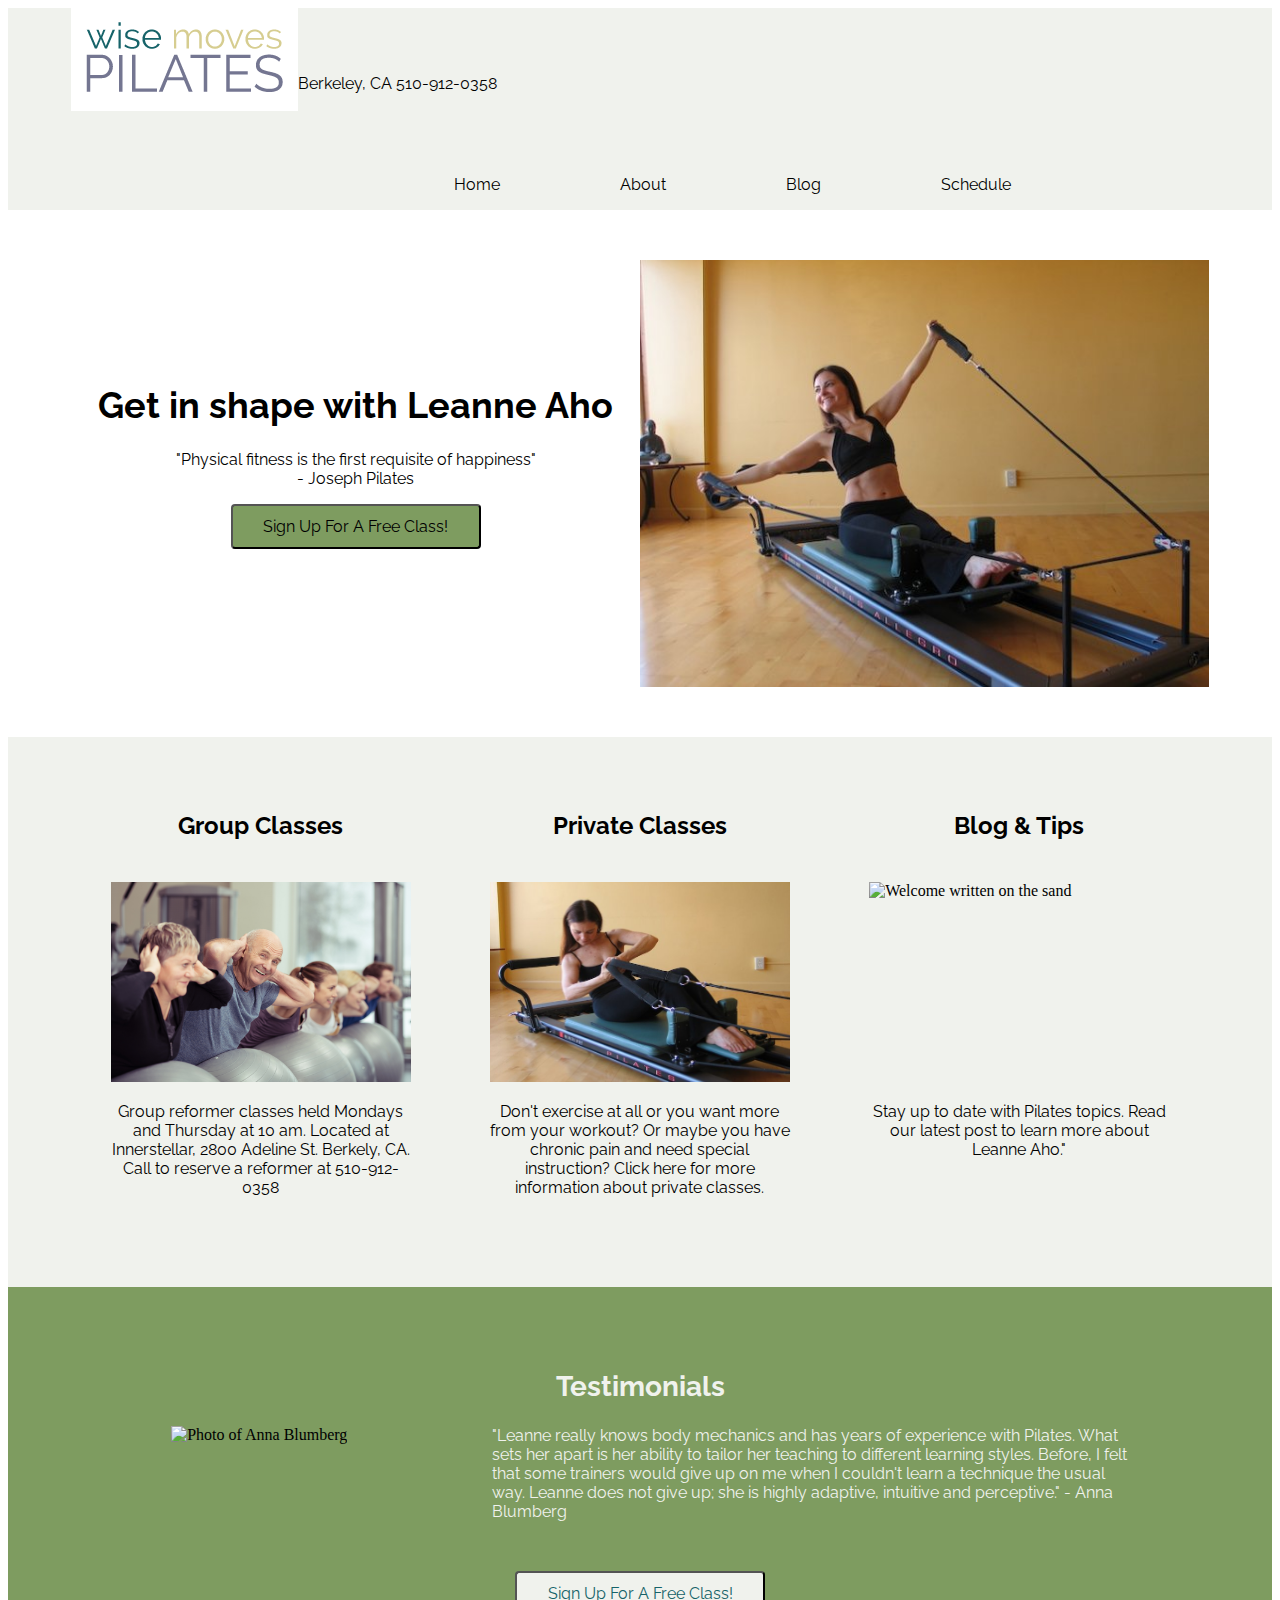
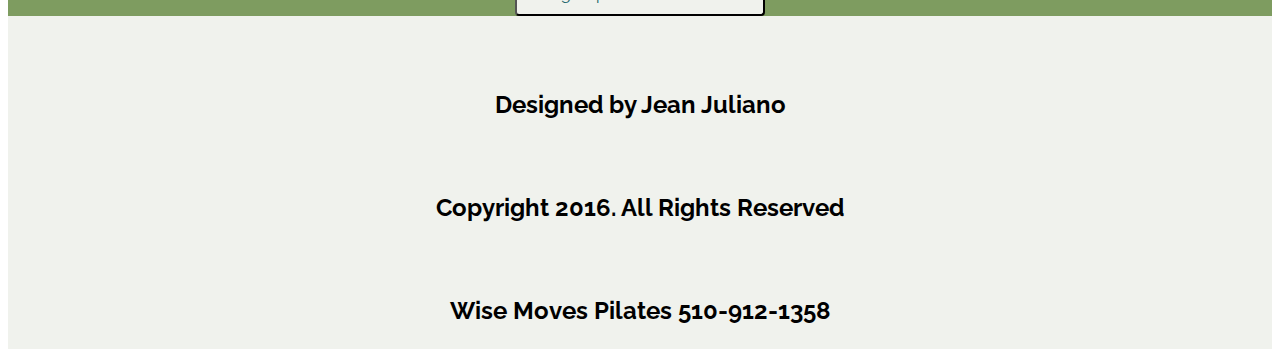
==== index.html @ b776bc92 "edited home page" ====
<!Doctype HTML>
<html lang="en">
    <head>
        <meta http-equiv="X-UA-Compatible" content="IE-Edge">
        <meta name="viewport" content="width=device-width, initial-scale=1">
        <meta charset="UTF-8">
        <title> Wise Moves - Home</title>
        <link href="https://fonts.googleapis.com/css?family=Raleway" rel="stylesheet">
        <link rel="stylesheet" type="text/css" href="css/landing.css">
        <link rel="stylesheet" type="text/css" href="css/main.css">
    </head>

    <body>
        <!----NAV---->
        <div class="container nav">
            <div class="row">
                <div class="logo">
                    <img src="images/WiseMoves_Logo1.png" alt="Logo"/>
                </div>
                <div class="number">
                    <p>Berkeley, CA 510-912-0358</p>
                </div>
                <div class="menu">
                    <ul>
                        <li>Home</li>
                        <li>About</li>
                        <li>Blog</li>
                        <li>Schedule</li>
                    </ul>
                </div>
            </div>
        </div>
        
        <!----HERO---->
        <div class="container hero">
            <div class="row">
                <div class="left">
                    <h1>Get in shape with Leanne Aho</h1>
                    <p>"Physical fitness is the first requisite of happiness" <br/> - Joseph Pilates</p>
                    <button>Sign Up For A Free Class!</button>
                </div>
                <div class="right">
                    <img src="images/open_rowing.jpg" alt="Leanne demonstrating an open row"/>
                </div>
            </div>
        </div>
        
        <!----FEATURES---->
        <div class="container features">
            <div class="row">
                <div class="feature one">
                    <h3>Group Classes</h2><br/>
                    <img src="images/elderly_group.jpg" alt="Group class photo"/>
                    <p>Group reformer classes held Mondays and Thursday at 10 am. Located at Innerstellar, 2800 Adeline St. Berkely, CA. Call to reserve a reformer at 510-912-0358</p>
                </div>
                <div class="feature two">
                    <h3>Private Classes</h2><br/>
                    <img src="images/back_rowing.jpg" alt="Leanne on the reformer machine"/>
                    <p>Don't exercise at all or you want more from your workout? Or maybe you have chronic pain and need special instruction? Click here for more information about private classes.</p>
                </div>
                <div class="feature three">
                    <h3>Blog & Tips</h2><br/>
                    <img src="images/welcome.jpg" alt="Welcome written on the sand"/>
                    <p>Stay up to date with Pilates topics. Read our latest post to learn more about Leanne Aho."</p>
                </div>
            </div>
        </div>
        
        <!---TESTIMONIALS--->
        <div class="container testimonials">
            <div class="row">
                <h2>Testimonials</h2>
                <div class="testimonial-image">
                    <img src="images/testimonial.jpg" alt="Photo of Anna Blumberg">
                </div>
                <div class="testimonial">
                    <p>"Leanne really knows body mechanics and has years of experience with Pilates. What sets her apart is her ability to tailor her teaching to different learning styles. Before, I felt that some trainers would give up on me when I couldn't learn a technique the usual way. Leanne does not give up; she is highly adaptive, intuitive and perceptive." - Anna Blumberg</p>
                </div>
            
                <button>Sign Up For A Free Class!</button>
            </div>
        </div>
        
        <!---FOOTER--->
        <div class="container footer">
            <div class="row">
                <div class="one">
                    <h3>Designed by Jean Juliano</h3>
                </div>
            
                <div class="two">
                    <h3>Copyright 2016. All Rights Reserved</h3>
                </div>
            
                <div class="three">
                    <h3>Wise Moves Pilates 510-912-1358</h3>
                </div>
            </div>
        </div>
        
    </body>
</html>
---- css/main.css ----
.container {
    width: 100%;
}

p, li {
    font-size: 16px;
    font-family: "Raleway";
}

h1, h2, h3, h4, h5, h6 {
    font-family: "Raleway";
}

button {
    display: block;
    margin: 0 auto;
    height: 45px;
    width: 250px;
    font-size: 16px;
    border-radius: 4px;
    font-family: "Raleway";
}

.row {
    width: 90%;
    overflow: hidden;
    display: block;
    margin: 0 auto;
}

.nav, .features, .footer {
    background-color: #F0F2ED;
}

.testimonials {
    background-color: #7E9C60;
}

/***NAV***/
.logo, .number, .menu {
    float: left;
}

.number {
    padding-top: 50px;}

.menu li {
    display: inline-block;
    text-align: right;
    padding-left: 116px;
    padding-top: 50px;
}

/***HERO***/
.left, .right {
    width: 50%;
    float: left;
}

.left h1, .left p {
    text-align: center;
}

.left h1{
    padding-top: 150px;
    font-size: 36px;
}

.left button {
    background-color: #7E9C60;
}

.right img{
    max-width: 100%;
    max-height: inherit;
    display: block;
    margin: 0 auto;
    padding-top: 50px;
    padding-bottom: 50px;
}


/***FEATURES***/
.feature {
    width: 33.333%;
    float: left;
    display: block;
    margin: 0 auto;
}

.one img, .two img, .three img {
    width: 300px;
    height: 200px;
    display: block;
    margin: 0 auto;
}

.one h3, .two h3, .three h3, .one p, .two p, .three p {
    text-align: center;
}

.one h3, .two h3, .three h3 {
    padding-top: 50px;
    font-size: 24px;
}

.one p, .two p, .three p {
    width: 80%;
    display: block;
    margin: 0 auto;
    padding-top: 20px;
    padding-bottom: 90px;
}


/***TESTIMONIALS***/
h2 {
    text-align: center;
    padding-top: 60px;
    color: #F0F2ED;
    font-size: 28px
}

.testimonial-image, .testimonial {
    float: left;
    display: block;
    margin: 0 auto;
}

.testimonial-image {
    width: 30%;
}

.testimonial-image img {
    width: 200px;
    padding-left: 100px;
}

.testimonial {
    width: 70%;
}

.testimonial p {
    width: 80%;
    display: block;
    margin: 0 auto;
    padding-bottom: 50px;
    color: #F0F2ED;
}

.testimonials button {
    background-color: #F0F2ED;
    color: #166369;
}


/***FOOTER***/
.first, .second, .third {
    float: left;
    width: 33.333%
}

.second p {
    text-align: center;
}

.third p {
    text-align: right;
}

.first p, .second p, .third p{
    padding-top: 20px;
    padding-bottom: 20px;
}
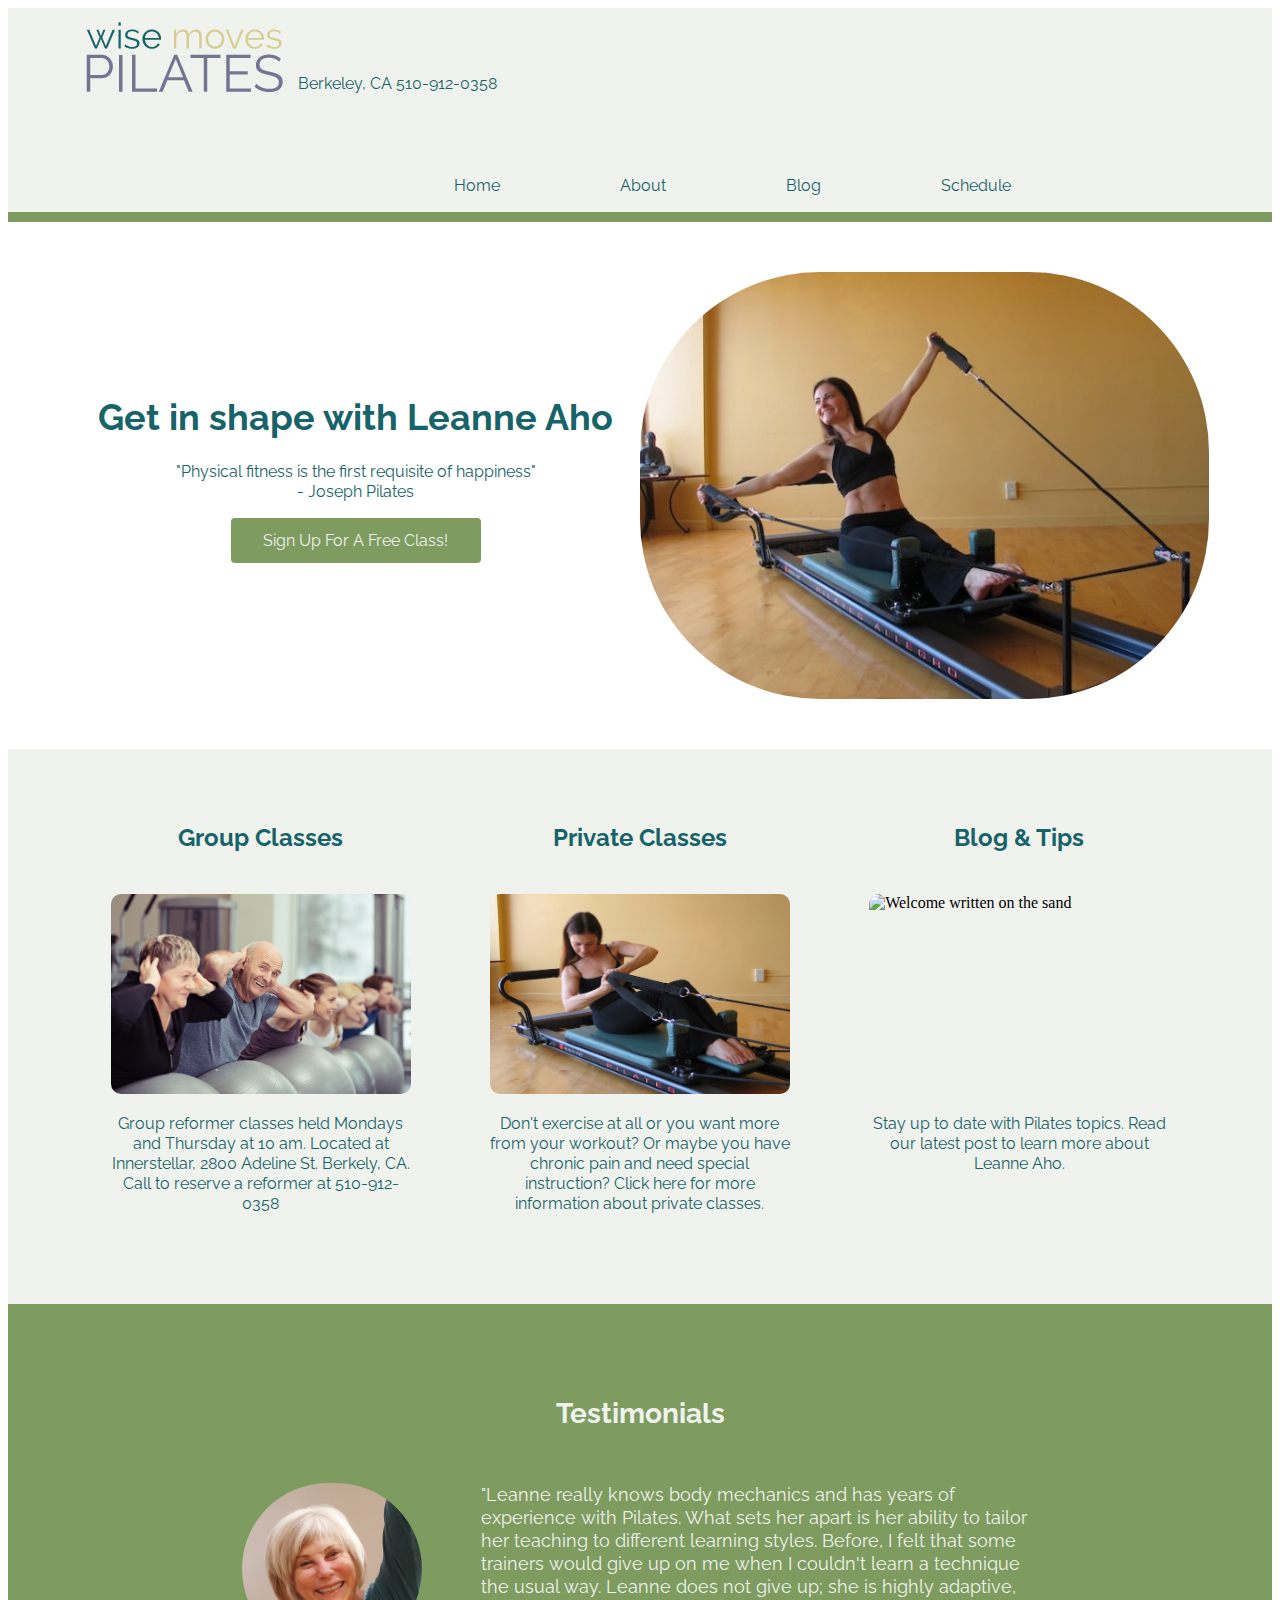
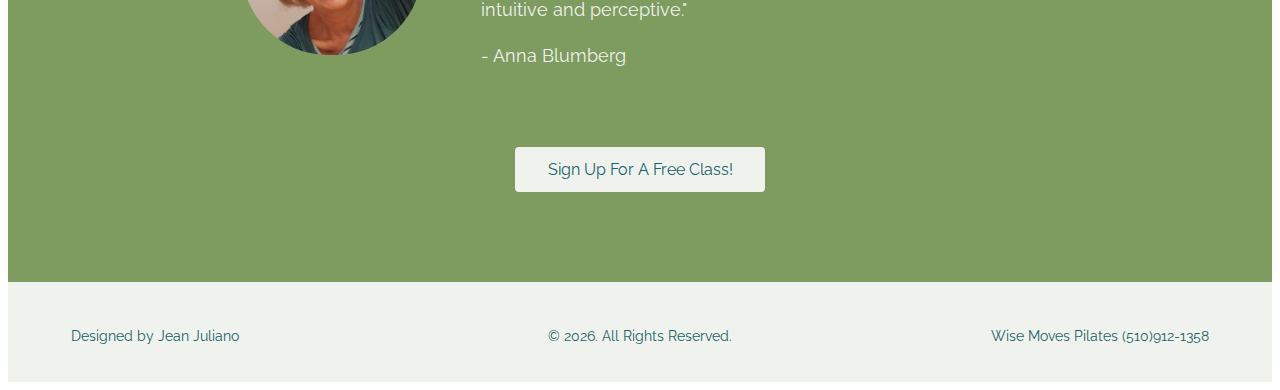
==== commit 6323de73: "about complete" ====
--- a/index.html
+++ b/index.html
@@ -15,21 +15,23 @@
         <div class="container nav">
             <div class="row">
                 <div class="logo">
-                    <img src="images/WiseMoves_Logo1.png" alt="Logo"/>
+                    <img src="images/WiseMoves_Logo2.png" alt="Logo"/>
                 </div>
                 <div class="number">
                     <p>Berkeley, CA 510-912-0358</p>
                 </div>
                 <div class="menu">
                     <ul>
-                        <li>Home</li>
-                        <li>About</li>
-                        <li>Blog</li>
-                        <li>Schedule</li>
+                        <a href="home.html"><li>Home</li></a>
+                        <a href="about.html"><li>About</li></a>
+                        <a href="blog.html"><li>Blog</li></a>
+                        <a href="schedule.html"><li>Schedule</li></a>
                     </ul>
                 </div>
             </div>
         </div>
+        
+        <div class="divider"></div>
         
         <!----HERO---->
         <div class="container hero">
@@ -49,19 +51,19 @@
         <div class="container features">
             <div class="row">
                 <div class="feature one">
-                    <h3>Group Classes</h2><br/>
+                    <h3>Group Classes</h3><br/>
                     <img src="images/elderly_group.jpg" alt="Group class photo"/>
                     <p>Group reformer classes held Mondays and Thursday at 10 am. Located at Innerstellar, 2800 Adeline St. Berkely, CA. Call to reserve a reformer at 510-912-0358</p>
                 </div>
                 <div class="feature two">
-                    <h3>Private Classes</h2><br/>
+                    <h3>Private Classes</h3><br/>
                     <img src="images/back_rowing.jpg" alt="Leanne on the reformer machine"/>
                     <p>Don't exercise at all or you want more from your workout? Or maybe you have chronic pain and need special instruction? Click here for more information about private classes.</p>
                 </div>
                 <div class="feature three">
-                    <h3>Blog & Tips</h2><br/>
+                    <h3>Blog & Tips</h3><br/>
                     <img src="images/welcome.jpg" alt="Welcome written on the sand"/>
-                    <p>Stay up to date with Pilates topics. Read our latest post to learn more about Leanne Aho."</p>
+                    <p>Stay up to date with Pilates topics. Read our latest post to learn more about Leanne Aho.</p>
                 </div>
             </div>
         </div>
@@ -71,10 +73,10 @@
             <div class="row">
                 <h2>Testimonials</h2>
                 <div class="testimonial-image">
-                    <img src="images/testimonial.jpg" alt="Photo of Anna Blumberg">
+                    <img src="images/testimonial_03.png" alt="Photo of Anna Blumberg">
                 </div>
                 <div class="testimonial">
-                    <p>"Leanne really knows body mechanics and has years of experience with Pilates. What sets her apart is her ability to tailor her teaching to different learning styles. Before, I felt that some trainers would give up on me when I couldn't learn a technique the usual way. Leanne does not give up; she is highly adaptive, intuitive and perceptive." - Anna Blumberg</p>
+                    <p>"Leanne really knows body mechanics and has years of experience with Pilates. What sets her apart is her ability to tailor her teaching to different learning styles. Before, I felt that some trainers would give up on me when I couldn't learn a technique the usual way. Leanne does not give up; she is highly adaptive, intuitive and perceptive." <br> <br>- Anna Blumberg</p>
                 </div>
             
                 <button>Sign Up For A Free Class!</button>
@@ -84,19 +86,24 @@
         <!---FOOTER--->
         <div class="container footer">
             <div class="row">
-                <div class="one">
-                    <h3>Designed by Jean Juliano</h3>
+                <div class="first">
+                    <p>Designed by Jean Juliano</p>
                 </div>
             
-                <div class="two">
-                    <h3>Copyright 2016. All Rights Reserved</h3>
+                <div class="second">
+                    <p> &copy; <script type="text/javascript">
+  document.write(new Date().getFullYear());
+</script>. All Rights Reserved. </p>
                 </div>
             
-                <div class="three">
-                    <h3>Wise Moves Pilates 510-912-1358</h3>
+                <div class="third">
+                    <p>Wise Moves Pilates (510)912-1358</p>
                 </div>
             </div>
         </div>
         
+         <!--Javascript-->
+        <script src="https://ajax.googleapis.com/ajax/libs/jquery/3.0.0/jquery.min.js"></script>
+        
     </body>
 </html>--- a/css/main.css
+++ b/css/main.css
@@ -1,14 +1,23 @@
+img {
+    border-radius: 10px;
+}
+
 .container {
     width: 100%;
+    overflow: hidden;
+    
 }
 
 p, li {
     font-size: 16px;
     font-family: "Raleway";
+    color: #166369;
+    line-height: 20px;
 }
 
 h1, h2, h3, h4, h5, h6 {
     font-family: "Raleway";
+    color: #166369;
 }
 
 button {
@@ -19,6 +28,9 @@
     font-size: 16px;
     border-radius: 4px;
     font-family: "Raleway";
+    color: #F0F2ED;
+    padding: 0;
+    border: none;
 }
 
 .row {
@@ -75,8 +87,9 @@
     max-height: inherit;
     display: block;
     margin: 0 auto;
-    padding-top: 50px;
-    padding-bottom: 50px;
+    margin-top: 50px;
+    margin-bottom: 50px;
+    border-radius: 180px;
 }
 
 
@@ -114,11 +127,12 @@
 
 
 /***TESTIMONIALS***/
-h2 {
-    text-align: center;
-    padding-top: 60px;
-    color: #F0F2ED;
-    font-size: 28px
+.testimonials h2 {
+    text-align: center;
+    padding-top: 70px;
+    padding-bottom: 30px;
+    color: #F0F2ED;
+    font-size: 28px;
 }
 
 .testimonial-image, .testimonial {
@@ -132,32 +146,45 @@
 }
 
 .testimonial-image img {
-    width: 200px;
-    padding-left: 100px;
+    width: 180px;
+    margin-left: 50%;
+    border-radius: 180px;
 }
 
 .testimonial {
-    width: 70%;
+    width: 60%;
 }
 
 .testimonial p {
     width: 80%;
     display: block;
     margin: 0 auto;
-    padding-bottom: 50px;
-    color: #F0F2ED;
+    padding-bottom: 80px;
+    color: #F0F2ED;
+    font-size: 18px;
+    line-height: 23px
+    
 }
 
 .testimonials button {
     background-color: #F0F2ED;
     color: #166369;
+    margin-bottom: 90px;
+    margin-top: 70px;
 }
 
 
 /***FOOTER***/
+.footer {
+    height: 100px;
+}
 .first, .second, .third {
     float: left;
     width: 33.333%
+}
+
+.footer p {
+    font-size: 14px;
 }
 
 .second p {
@@ -169,7 +196,90 @@
 }
 
 .first p, .second p, .third p{
-    padding-top: 20px;
+    padding-top: 30px;
     padding-bottom: 20px;
 }
 
+/***ABOUT***/
+.divider {
+    background-color: #7E9C60;
+    height: 10px;
+}
+
+.about-hero {
+    background-image: url("../images/looking_up.png"); 
+    background-size: cover;
+    height: auto;
+    overflow: auto;
+}
+
+.about-hero img{
+    border-radius: 0;
+    width: 150%;
+}
+
+.social-links a {
+    font-size: 48px;
+    color: #F0F2ED;
+}
+
+.social-links li {
+    display: inline-block;
+    margin-right: 15px;
+}
+
+.social-links {
+    margin-left: 60px;
+    line-height: 0px;
+}
+
+.about-hero p, .about-hero h1 {
+    text-align: left;
+    color: #F0F2ED;
+    margin-left: 100px;
+}
+
+.about-hero h1 {
+    padding-top: 80px;
+    font-size: 58px;
+    line-height: 0px;
+}
+
+.about-hero p {
+    font-size: 28px;
+    line-height: 32px;
+}
+
+.about-hero left, .about-hero right {
+    float: left;
+    display: block;
+    margin: 0 auto;
+}
+
+.about-hero left {
+    width: 70%;
+}
+
+.about-hero right {
+    width: 30%;
+}
+
+.about .row {
+    width: 80%;
+}
+
+.about img {
+    display: block;
+    margin: 0 auto;
+}
+
+.about p {
+    line-height: 28px;
+    font-size: 18px;
+    margin-bottom: 80px;
+}
+
+.about h2 {
+    margin-top: 60px;
+    font-size: 28px;
+}
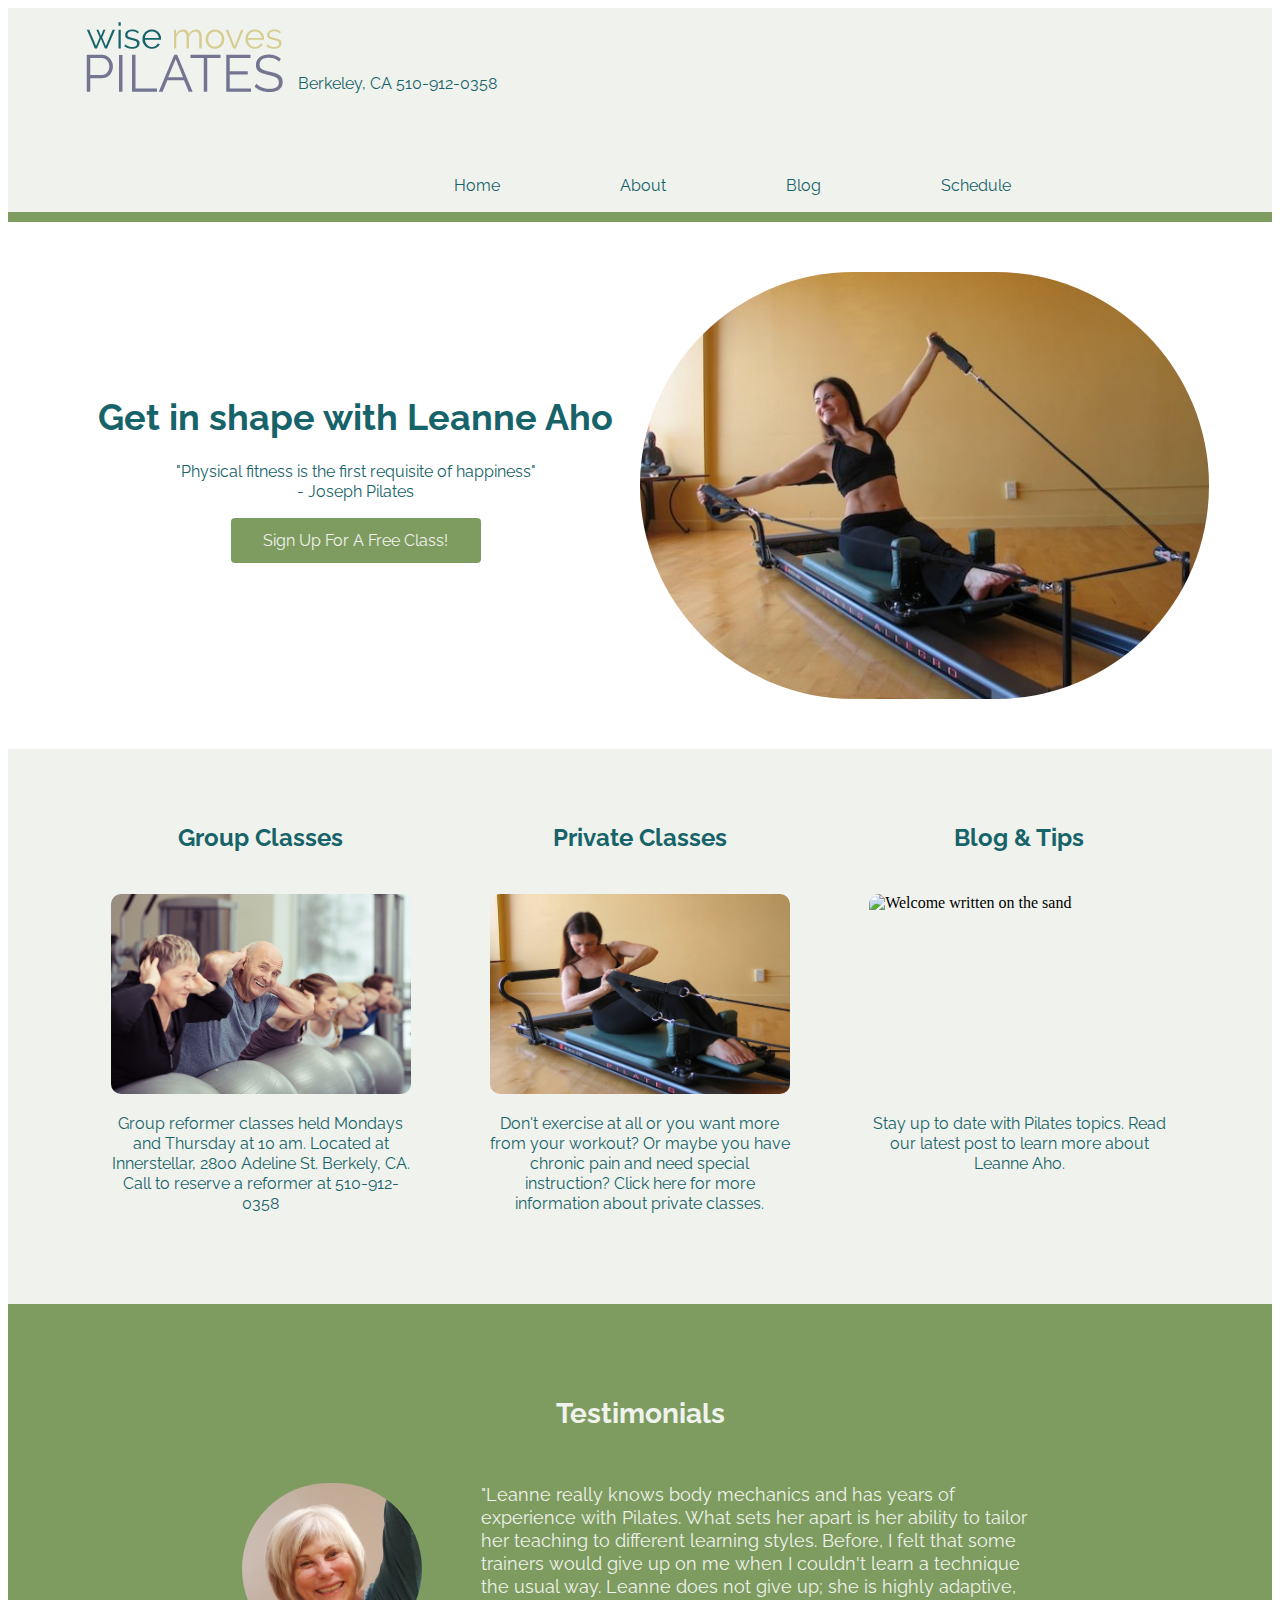
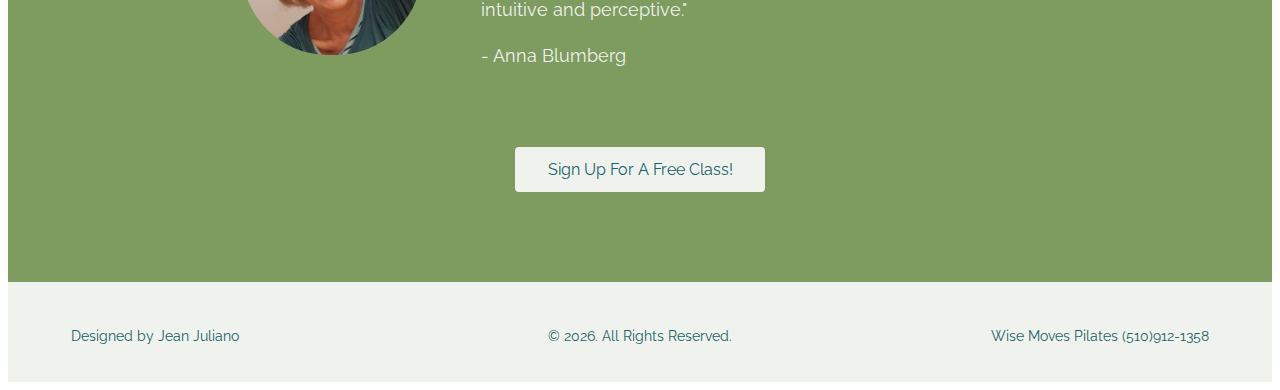
==== commit e19f58e3: "schedule complete" ====
--- a/index.html
+++ b/index.html
@@ -8,6 +8,7 @@
         <link href="https://fonts.googleapis.com/css?family=Raleway" rel="stylesheet">
         <link rel="stylesheet" type="text/css" href="css/landing.css">
         <link rel="stylesheet" type="text/css" href="css/main.css">
+        <script src="https://use.fontawesome.com/5d4afe597c.js"></script>
     </head>
 
     <body>
@@ -22,7 +23,7 @@
                 </div>
                 <div class="menu">
                     <ul>
-                        <a href="home.html"><li>Home</li></a>
+                        <a href="index.html"><li>Home</li></a>
                         <a href="about.html"><li>About</li></a>
                         <a href="blog.html"><li>Blog</li></a>
                         <a href="schedule.html"><li>Schedule</li></a>
--- a/css/main.css
+++ b/css/main.css
@@ -4,8 +4,7 @@
 
 .container {
     width: 100%;
-    overflow: hidden;
-    
+    overflow: auto;
 }
 
 p, li {
@@ -40,8 +39,12 @@
     margin: 0 auto;
 }
 
-.nav, .features, .footer {
+.nav, .features, .footer, .refund{
     background-color: #F0F2ED;
+}
+
+.blogs, .abouts {
+    background-color: white;
 }
 
 .testimonials {
@@ -89,7 +92,7 @@
     margin: 0 auto;
     margin-top: 50px;
     margin-bottom: 50px;
-    border-radius: 180px;
+    border-radius: 300px;
 }
 
 
@@ -250,18 +253,12 @@
     line-height: 32px;
 }
 
-.about-hero left, .about-hero right {
-    float: left;
-    display: block;
-    margin: 0 auto;
-}
-
-.about-hero left {
-    width: 70%;
-}
-
-.about-hero right {
-    width: 30%;
+.about-hero .left {
+    width: 60%;
+}
+
+.about-hero .right {
+    width: 40%;
 }
 
 .about .row {
@@ -283,3 +280,121 @@
     margin-top: 60px;
     font-size: 28px;
 }
+
+/**BLOG**/
+
+.first-row, .second-row {
+    float: left;
+}
+
+.first-row {
+    width: 40%;
+    background-color: #F0F2ED;
+    background-size: cover;
+}
+
+.blog-archives {
+    height: 100px;
+}
+
+.blog-archives h2, .wise-moves h3 {
+    margin-left: 15%;
+    padding-top: 15%;
+}
+
+.blog-archives h2 {
+    font-size: 28px;
+}
+
+.blog-posts h2 {
+    font-size: 36px;
+    padding-top: 50px;
+}
+
+.wise-moves h3 {
+    color: #F0F2ED;
+}
+
+.wise-moves {
+    background-color: #7E9C60;
+    height: 200px;
+}
+
+
+.second-row {
+    background-color: white;
+    width: 60%;
+}
+
+.second-row img {
+    width: 100%;
+}
+
+/***NAV & FOOTER CHANGES**/
+.blog-posts {
+    width: 80%;
+    display: block;
+    margin: 0 auto;
+}
+
+.about-footer, .blog-footer, .schedules {
+    background-color: #7E9C60;
+}
+
+.about-footer p, .blog-footer p, .schedules p {
+    color: #F0F2ED;
+}
+
+/**SCHEDULE**/
+.schedule-social-links a {
+    font-size: 48px;
+    color: #7E9C60;
+}
+
+.schedule-social-links li {
+    display: inline-block;
+    margin-right: 15px;
+}
+
+.schedule-social-links {
+    text-align: center;
+    margin-bottom: 80px;
+}
+
+.refund h2, .refund p {
+    text-align: center;
+}
+
+.refund h2 {
+    margin-top: 80px;
+}
+
+.private img {
+    width: 70%;
+    margin-top: 70px;
+    margin-bottom: 80px;
+    margin-left: 25%;
+}
+
+.private h2 {
+    margin-top: 80px;
+}
+
+.class h2 {
+    text-align: center;
+}
+
+.class img {
+    padding-bottom: 30px;
+}
+
+.class h2:first-child {
+    margin-top: 50px;
+}
+
+h5 {
+    text-align: center;
+    margin-top: 50px;
+    padding-bottom: 50px;
+}
+    
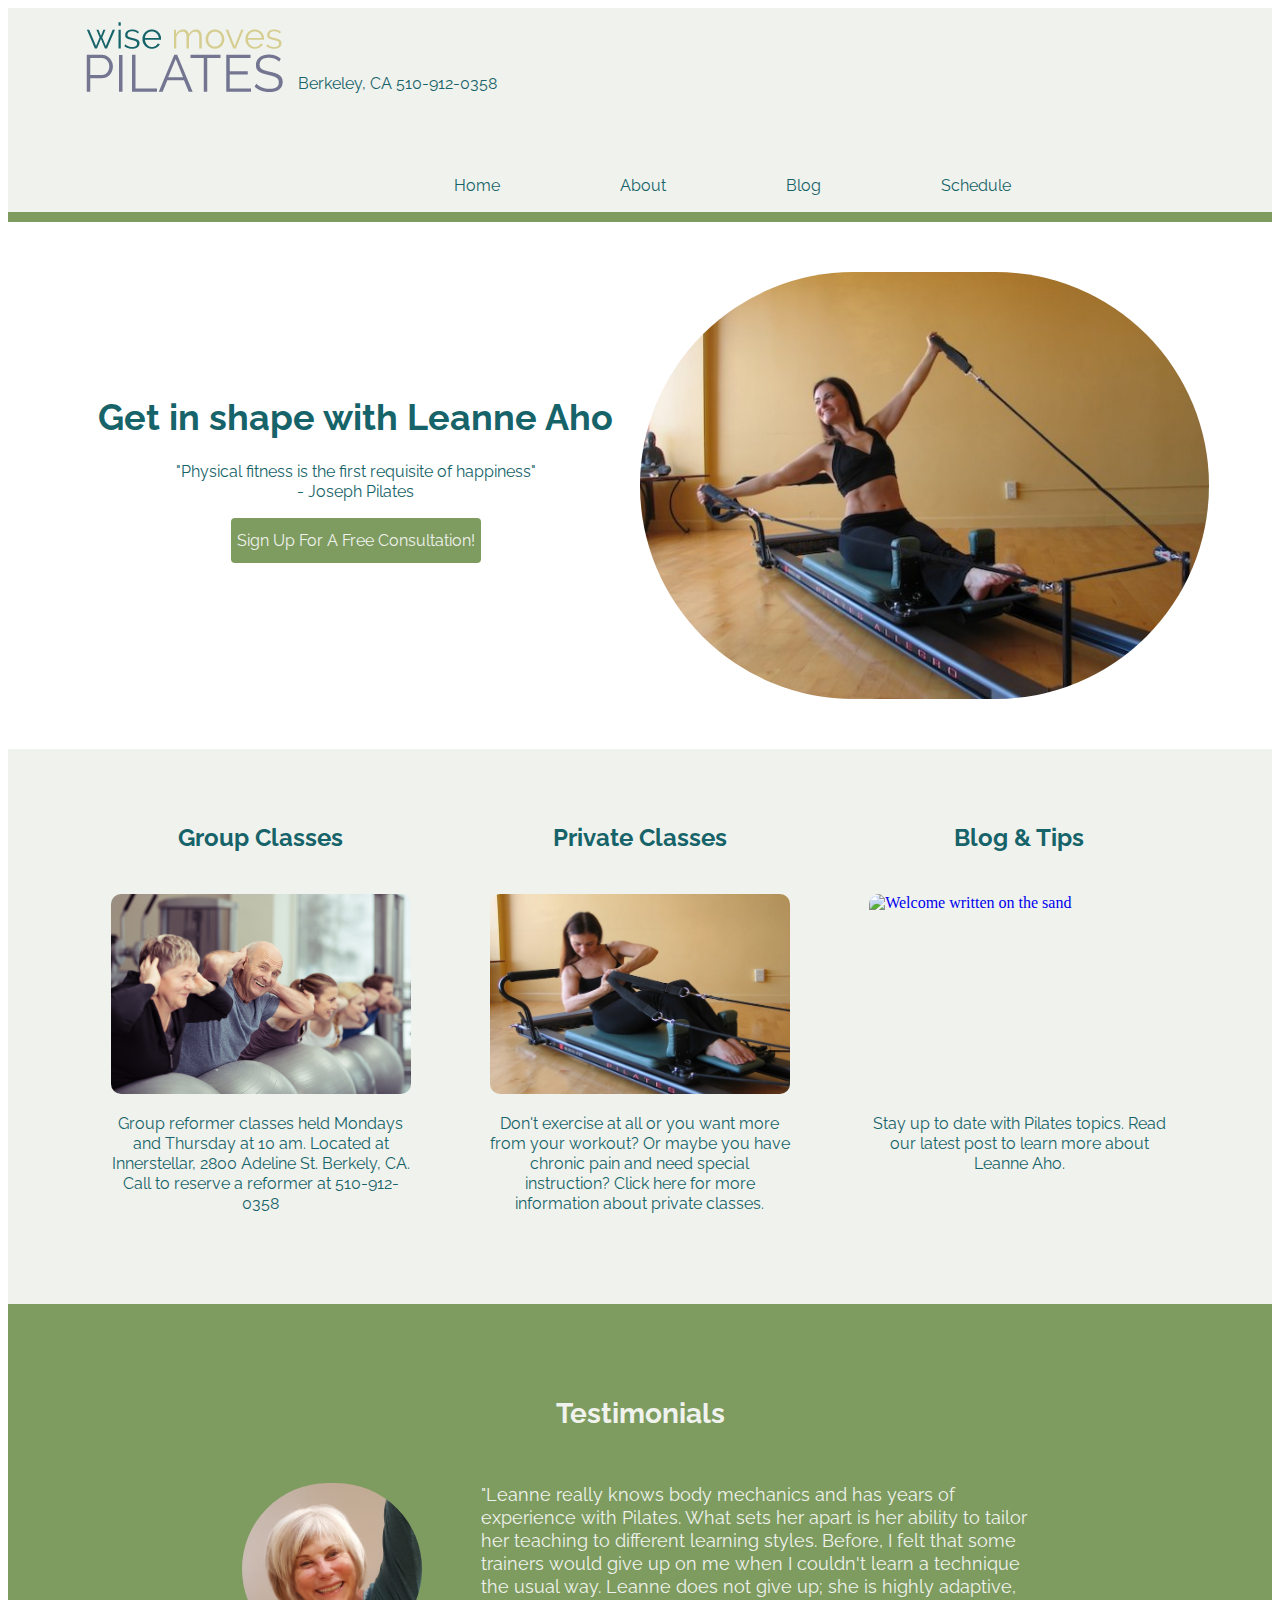
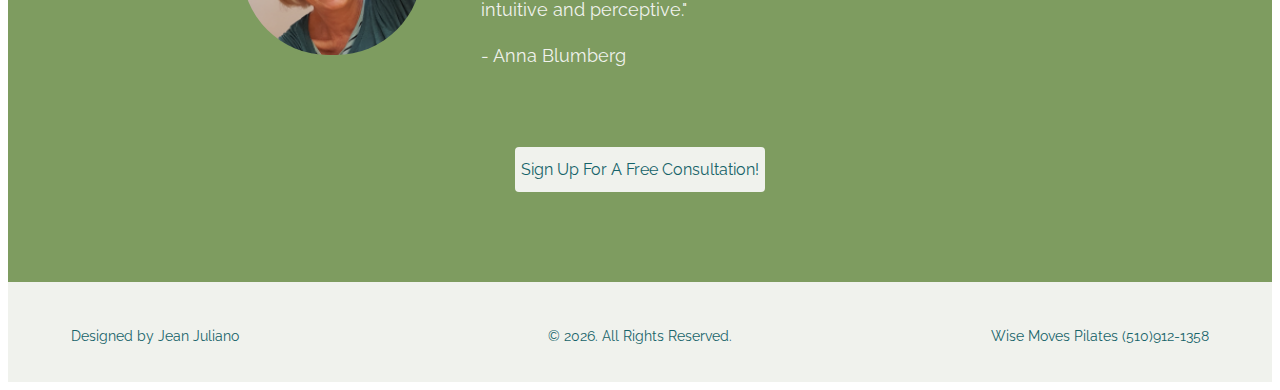
==== commit c01f498e: "consultation edit" ====
--- a/index.html
+++ b/index.html
@@ -40,7 +40,7 @@
                 <div class="left">
                     <h1>Get in shape with Leanne Aho</h1>
                     <p>"Physical fitness is the first requisite of happiness" <br/> - Joseph Pilates</p>
-                    <button>Sign Up For A Free Class!</button>
+                    <button>Sign Up For A Free Consultation!</button>
                 </div>
                 <div class="right">
                     <img src="images/open_rowing.jpg" alt="Leanne demonstrating an open row"/>
@@ -51,21 +51,21 @@
         <!----FEATURES---->
         <div class="container features">
             <div class="row">
-                <div class="feature one">
+                <a href="schedule.html"><div class="feature one">
                     <h3>Group Classes</h3><br/>
                     <img src="images/elderly_group.jpg" alt="Group class photo"/>
                     <p>Group reformer classes held Mondays and Thursday at 10 am. Located at Innerstellar, 2800 Adeline St. Berkely, CA. Call to reserve a reformer at 510-912-0358</p>
-                </div>
-                <div class="feature two">
+                    </div></a>
+                <a href="schedule.html"><div class="feature two">
                     <h3>Private Classes</h3><br/>
                     <img src="images/back_rowing.jpg" alt="Leanne on the reformer machine"/>
                     <p>Don't exercise at all or you want more from your workout? Or maybe you have chronic pain and need special instruction? Click here for more information about private classes.</p>
-                </div>
-                <div class="feature three">
+                    </div></a>
+                <a href="blog.html"><div class="feature three">
                     <h3>Blog & Tips</h3><br/>
                     <img src="images/welcome.jpg" alt="Welcome written on the sand"/>
                     <p>Stay up to date with Pilates topics. Read our latest post to learn more about Leanne Aho.</p>
-                </div>
+                    </div></a>
             </div>
         </div>
         
@@ -80,7 +80,7 @@
                     <p>"Leanne really knows body mechanics and has years of experience with Pilates. What sets her apart is her ability to tailor her teaching to different learning styles. Before, I felt that some trainers would give up on me when I couldn't learn a technique the usual way. Leanne does not give up; she is highly adaptive, intuitive and perceptive." <br> <br>- Anna Blumberg</p>
                 </div>
             
-                <button>Sign Up For A Free Class!</button>
+                <button>Sign Up For A Free Consultation!</button>
             </div>
         </div>
         
--- a/css/main.css
+++ b/css/main.css
@@ -346,6 +346,11 @@
 }
 
 /**SCHEDULE**/
+.disclaimer{
+    width: 100%;
+    height: 250px;
+}
+    
 .schedule-social-links a {
     font-size: 48px;
     color: #7E9C60;
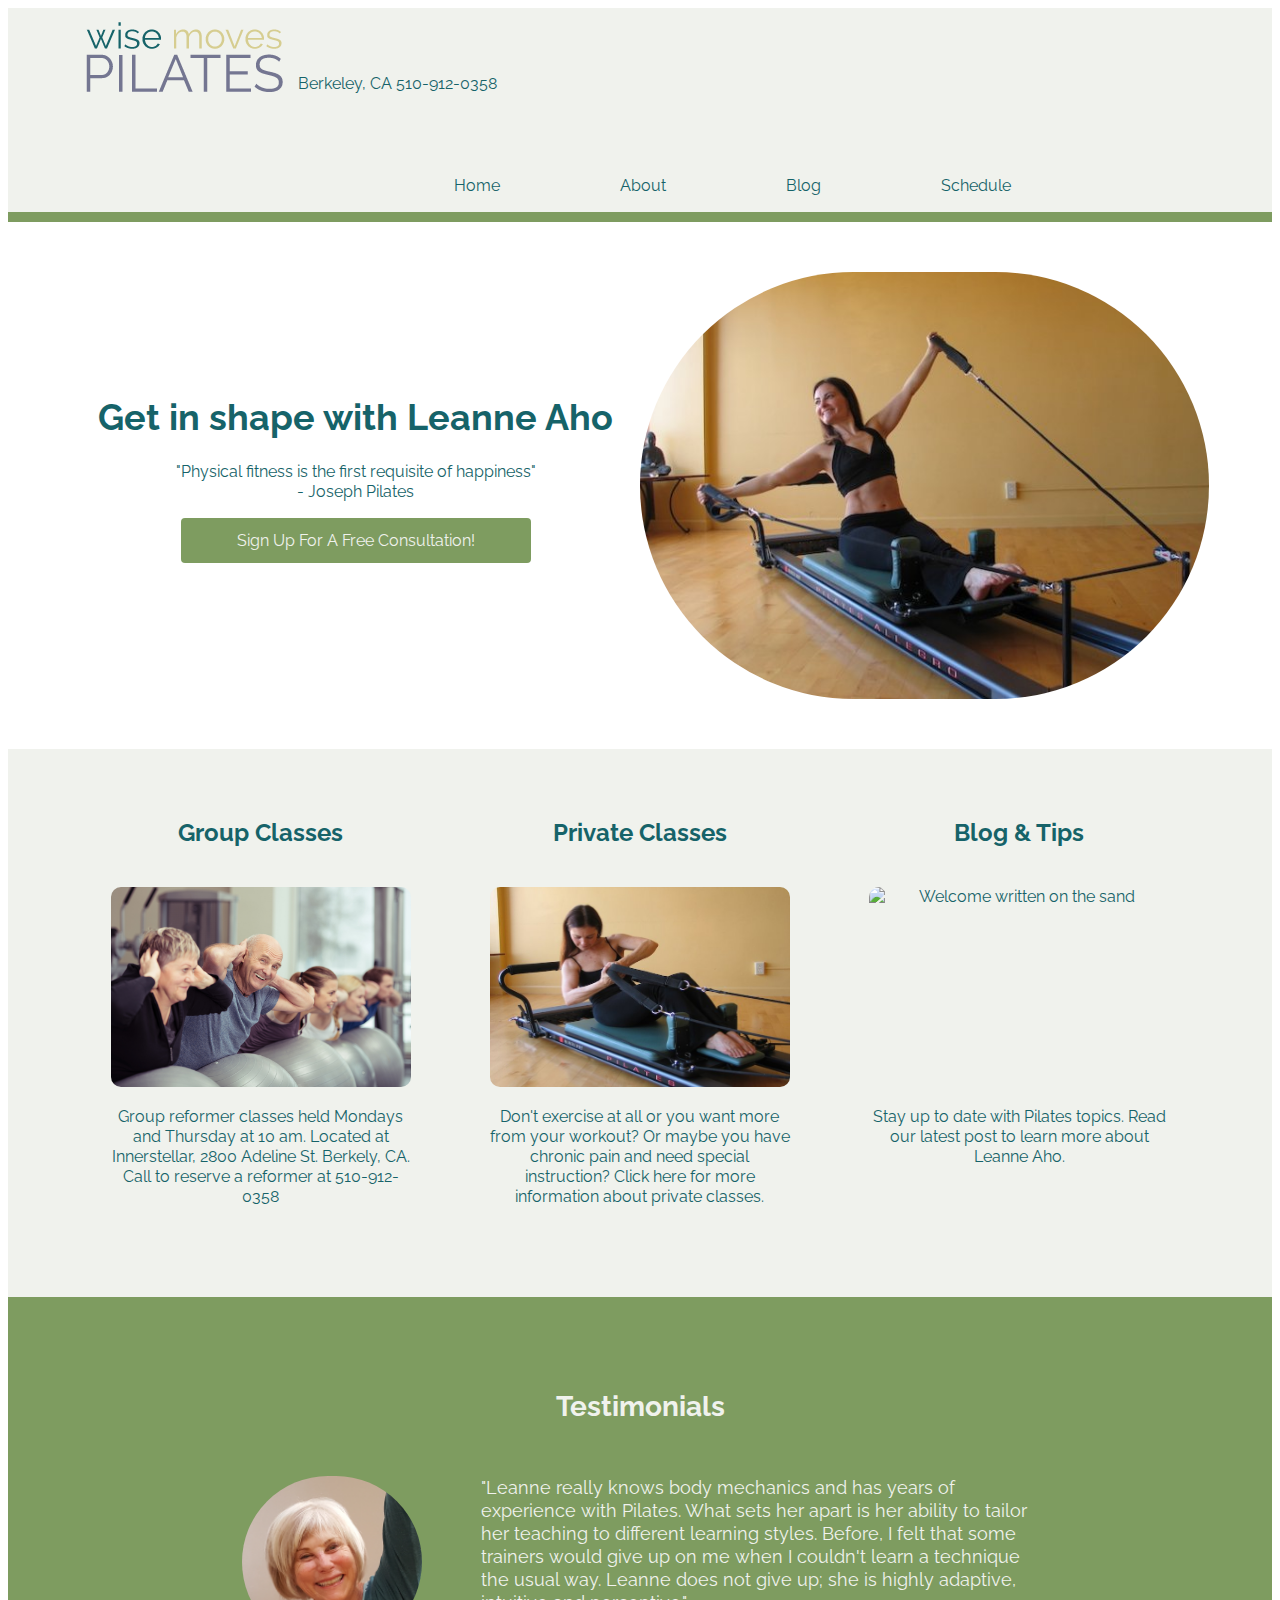
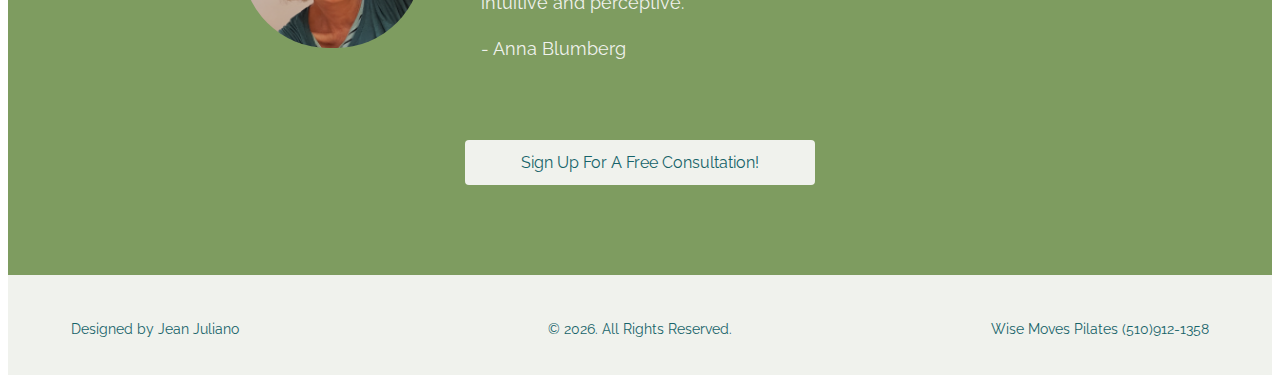
==== commit 21800178: "confirmation complete" ====
--- a/index.html
+++ b/index.html
@@ -6,7 +6,6 @@
         <meta charset="UTF-8">
         <title> Wise Moves - Home</title>
         <link href="https://fonts.googleapis.com/css?family=Raleway" rel="stylesheet">
-        <link rel="stylesheet" type="text/css" href="css/landing.css">
         <link rel="stylesheet" type="text/css" href="css/main.css">
         <script src="https://use.fontawesome.com/5d4afe597c.js"></script>
     </head>
@@ -40,7 +39,7 @@
                 <div class="left">
                     <h1>Get in shape with Leanne Aho</h1>
                     <p>"Physical fitness is the first requisite of happiness" <br/> - Joseph Pilates</p>
-                    <button>Sign Up For A Free Consultation!</button>
+                    <a href="sign-up.html"><button>Sign Up For A Free Consultation!</button></a>
                 </div>
                 <div class="right">
                     <img src="images/open_rowing.jpg" alt="Leanne demonstrating an open row"/>
@@ -80,7 +79,7 @@
                     <p>"Leanne really knows body mechanics and has years of experience with Pilates. What sets her apart is her ability to tailor her teaching to different learning styles. Before, I felt that some trainers would give up on me when I couldn't learn a technique the usual way. Leanne does not give up; she is highly adaptive, intuitive and perceptive." <br> <br>- Anna Blumberg</p>
                 </div>
             
-                <button>Sign Up For A Free Consultation!</button>
+                <a href="sign-up.html"><button>Sign Up For A Free Consultation!</button></a>
             </div>
         </div>
         
--- a/css/main.css
+++ b/css/main.css
@@ -23,7 +23,7 @@
     display: block;
     margin: 0 auto;
     height: 45px;
-    width: 250px;
+    width: 350px;
     font-size: 16px;
     border-radius: 4px;
     font-family: "Raleway";
@@ -348,7 +348,6 @@
 /**SCHEDULE**/
 .disclaimer{
     width: 100%;
-    height: 250px;
 }
     
 .schedule-social-links a {
@@ -403,3 +402,122 @@
     padding-bottom: 50px;
 }
     
+
+/***SIGN UP FORM***/
+/**CONTACT**/
+
+label {
+    color: #166369;
+    font-size: 16px;
+    font-family: "Raleway";
+}
+
+input, textarea {
+    display: block;
+    margin: 0 auto;
+    width: 100%;
+    color: #363F3C;
+}
+
+input[type=text], textarea {
+    border: 2px solid #166369;
+    border-radius: 4px;
+    margin-top: 5px;
+    color: #363F3C;
+}
+
+input[type=text] {
+    height: 30px;
+    line-height: 0px;
+    
+}
+
+.contact-row {
+    width: 80%;
+    display: block;
+    margin: 0 auto;
+}
+
+.name-email {
+    overflow: auto;
+    width: 100%;
+    display: block;
+    margin: 0 auto;
+}
+
+.form-name, .form-email {
+    float: left;
+    width: 380px;
+    display: block;
+    margin: 0 auto;
+}
+
+.form-email {
+    padding-left: 25px;
+}
+
+.form-background {
+    width: 80%;
+    background-color: lightgray;
+    display: block;
+    margin: 0 auto;
+}
+
+.contact-button {
+    display: block;
+    margin: 0 auto;
+    border-radius: 6px;
+    background-color: #7E9C60;
+    border: none;
+    font-size: 20px;
+    padding: 12px 28px;
+    width: 101%;
+    text-align: center;
+    margin-top: 10px;
+}
+
+input[type=submit] {
+    color: #F2F1F0;
+    font-size: 16px;
+    font-family: "Raleway";
+    line-height: 20px;
+}
+
+.contact-intro {
+    padding-top: 50px;
+    font-size: 25px;
+    line-height: 35px;
+    padding-bottom: 10px;
+    text-align: center;
+}
+
+a {
+    text-decoration: none;
+    font-size: 16px;
+    font-family: "Raleway";
+    line-height: 20px;
+    color: #166369;
+    text-align: center;
+}
+
+.thankyou {
+    color: #D3643B;
+    font-weight: 100;
+    line-height: 30px;
+    font-size: 24px;
+    text-align: center;
+}
+
+/***CONFIRMATION***/
+
+.confirmation {
+    height: 400px;
+}
+
+.confirmation p {
+    text-align: center;
+    font-size: 20px;
+    padding-top: 100px;
+    line-height: 30px;
+    font-weight: 800
+}
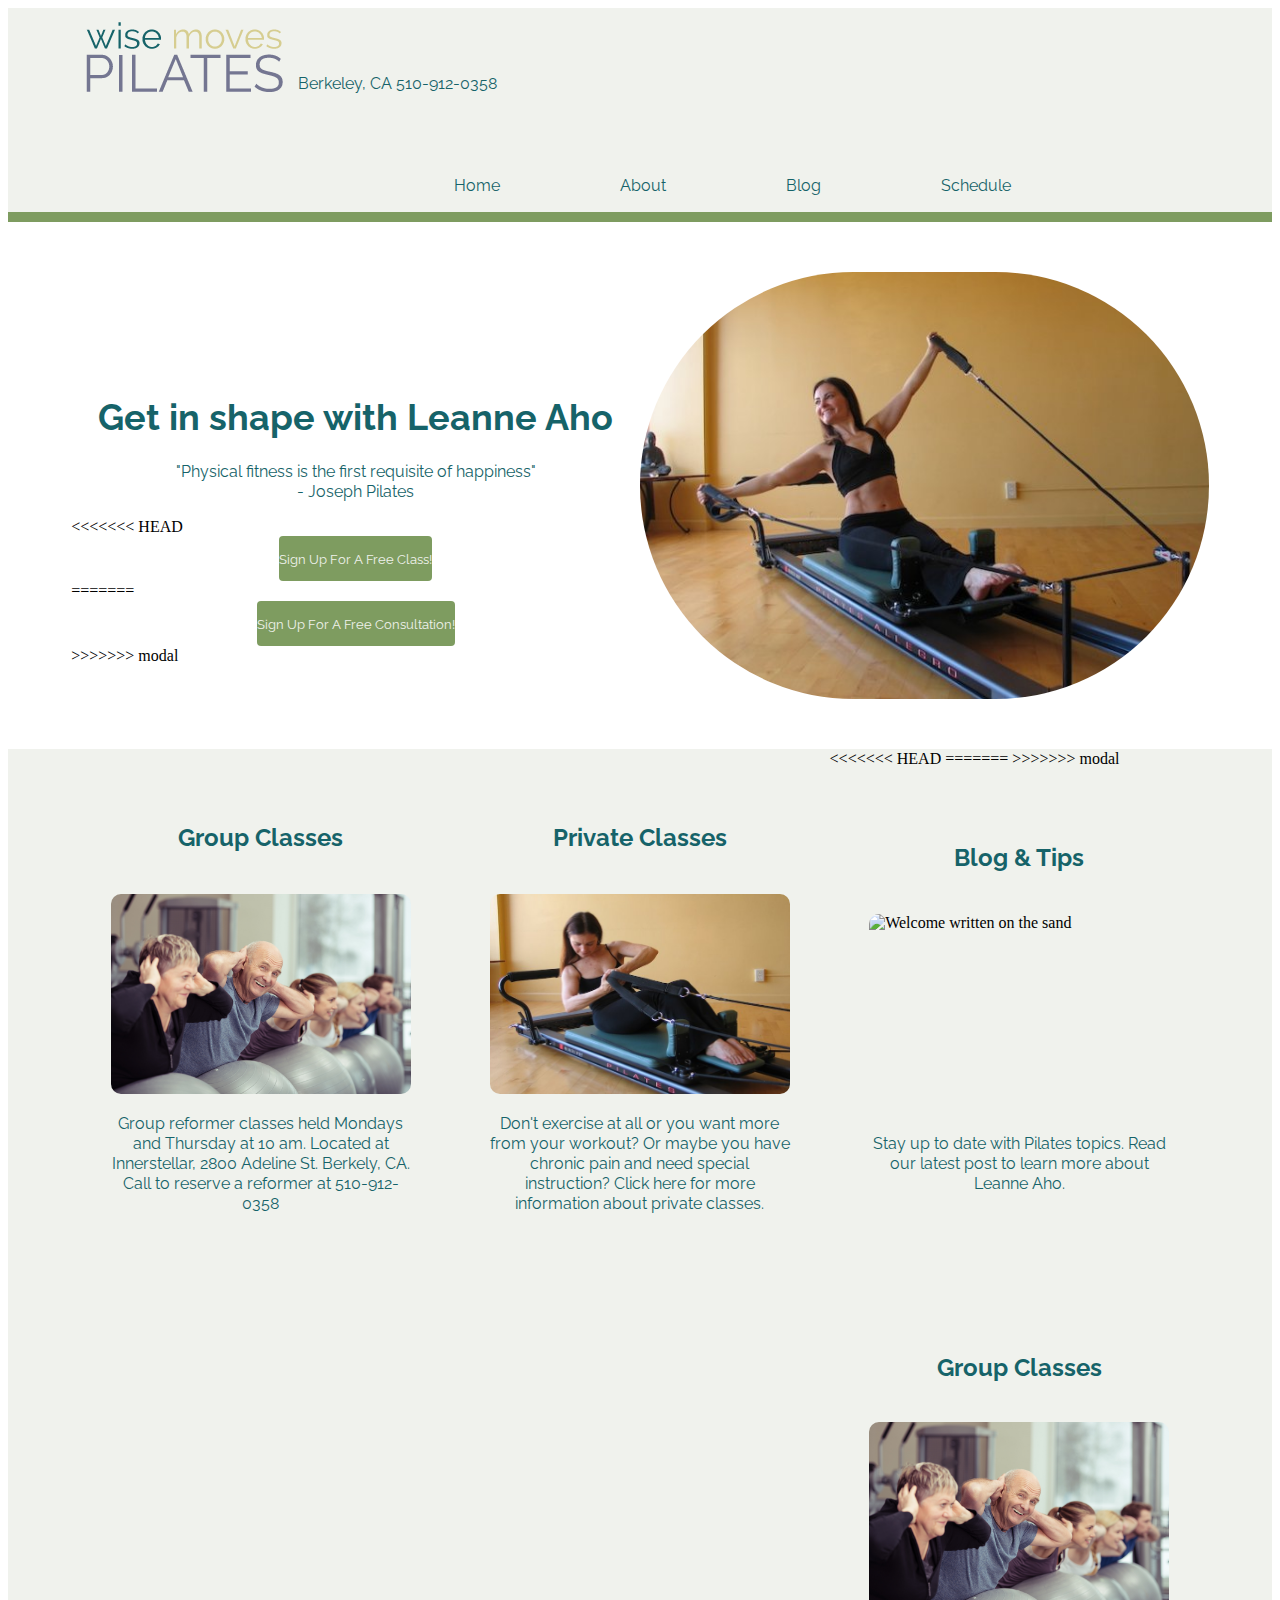
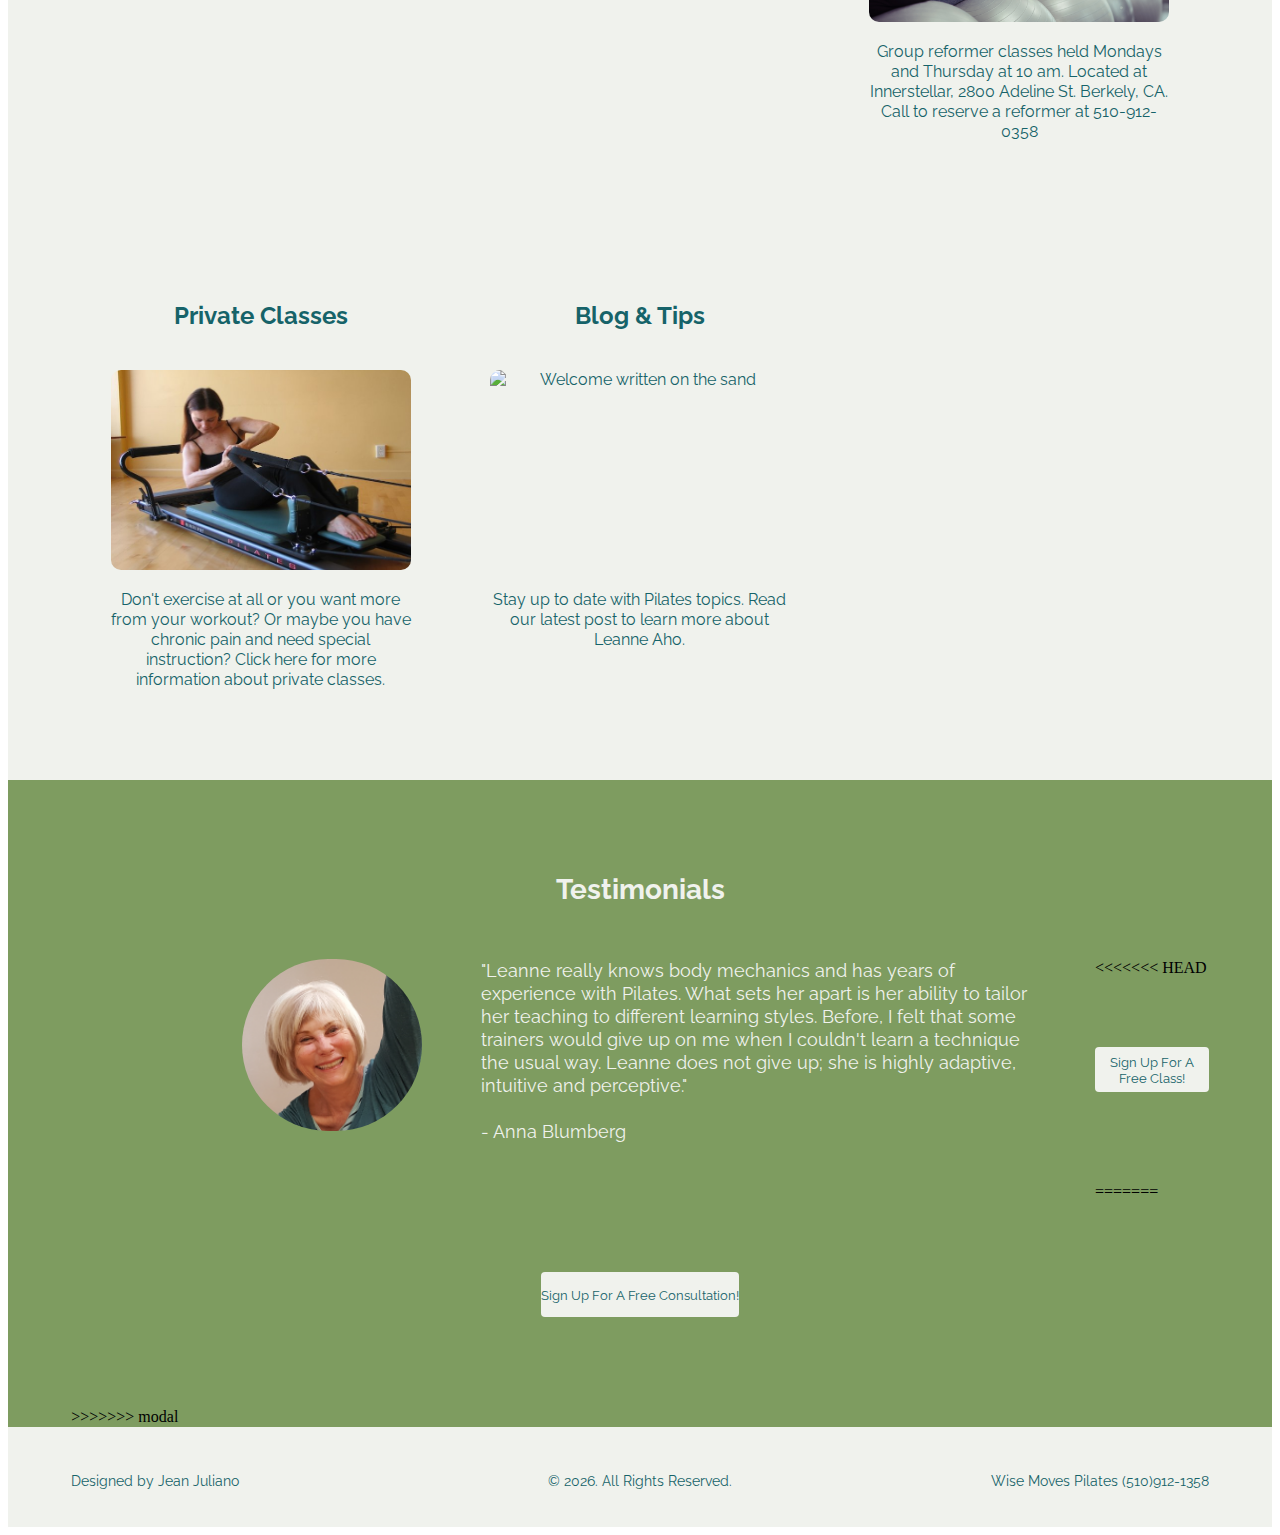
==== commit d686d228: "merged to master" ====
--- a/index.html
+++ b/index.html
@@ -39,7 +39,11 @@
                 <div class="left">
                     <h1>Get in shape with Leanne Aho</h1>
                     <p>"Physical fitness is the first requisite of happiness" <br/> - Joseph Pilates</p>
+<<<<<<< HEAD
+                    <button>Sign Up For A Free Class!</button>
+=======
                     <a href="sign-up.html"><button>Sign Up For A Free Consultation!</button></a>
+>>>>>>> modal
                 </div>
                 <div class="right">
                     <img src="images/open_rowing.jpg" alt="Leanne demonstrating an open row"/>
@@ -50,6 +54,23 @@
         <!----FEATURES---->
         <div class="container features">
             <div class="row">
+<<<<<<< HEAD
+                <div class="feature one">
+                    <h3>Group Classes</h3><br/>
+                    <img src="images/elderly_group.jpg" alt="Group class photo"/>
+                    <p>Group reformer classes held Mondays and Thursday at 10 am. Located at Innerstellar, 2800 Adeline St. Berkely, CA. Call to reserve a reformer at 510-912-0358</p>
+                </div>
+                <div class="feature two">
+                    <h3>Private Classes</h3><br/>
+                    <img src="images/back_rowing.jpg" alt="Leanne on the reformer machine"/>
+                    <p>Don't exercise at all or you want more from your workout? Or maybe you have chronic pain and need special instruction? Click here for more information about private classes.</p>
+                </div>
+                <div class="feature three">
+                    <h3>Blog & Tips</h3><br/>
+                    <img src="images/welcome.jpg" alt="Welcome written on the sand"/>
+                    <p>Stay up to date with Pilates topics. Read our latest post to learn more about Leanne Aho.</p>
+                </div>
+=======
                 <a href="schedule.html"><div class="feature one">
                     <h3>Group Classes</h3><br/>
                     <img src="images/elderly_group.jpg" alt="Group class photo"/>
@@ -65,6 +86,7 @@
                     <img src="images/welcome.jpg" alt="Welcome written on the sand"/>
                     <p>Stay up to date with Pilates topics. Read our latest post to learn more about Leanne Aho.</p>
                     </div></a>
+>>>>>>> modal
             </div>
         </div>
         
@@ -79,7 +101,11 @@
                     <p>"Leanne really knows body mechanics and has years of experience with Pilates. What sets her apart is her ability to tailor her teaching to different learning styles. Before, I felt that some trainers would give up on me when I couldn't learn a technique the usual way. Leanne does not give up; she is highly adaptive, intuitive and perceptive." <br> <br>- Anna Blumberg</p>
                 </div>
             
+<<<<<<< HEAD
+                <button>Sign Up For A Free Class!</button>
+=======
                 <a href="sign-up.html"><button>Sign Up For A Free Consultation!</button></a>
+>>>>>>> modal
             </div>
         </div>
         
--- a/css/main.css
+++ b/css/main.css
@@ -23,7 +23,11 @@
     display: block;
     margin: 0 auto;
     height: 45px;
+<<<<<<< HEAD
+    width: 250px;
+=======
     width: 350px;
+>>>>>>> modal
     font-size: 16px;
     border-radius: 4px;
     font-family: "Raleway";
@@ -348,8 +352,15 @@
 /**SCHEDULE**/
 .disclaimer{
     width: 100%;
+<<<<<<< HEAD
+    height: 250px;
 }
     
+
+=======
+}
+    
+>>>>>>> modal
 .schedule-social-links a {
     font-size: 48px;
     color: #7E9C60;
@@ -402,7 +413,6 @@
     padding-bottom: 50px;
 }
     
-
 /***SIGN UP FORM***/
 /**CONTACT**/
 
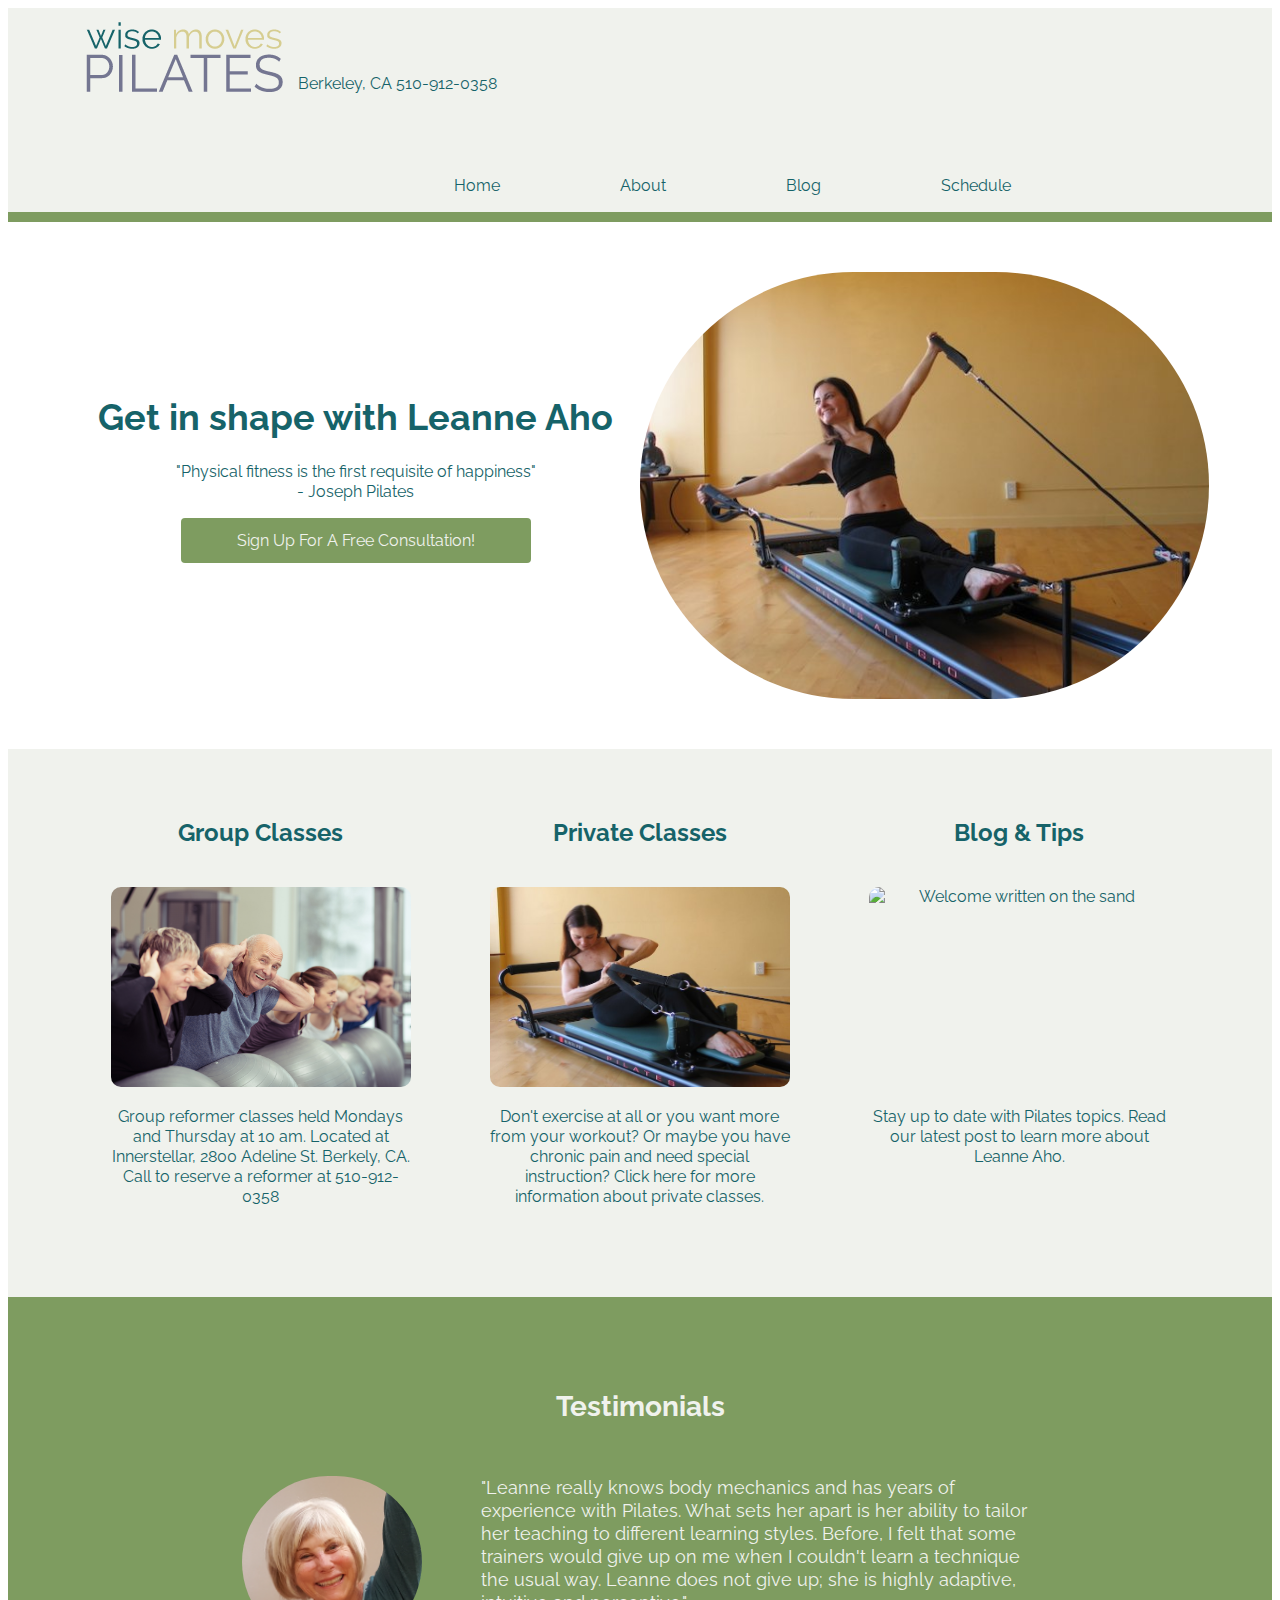
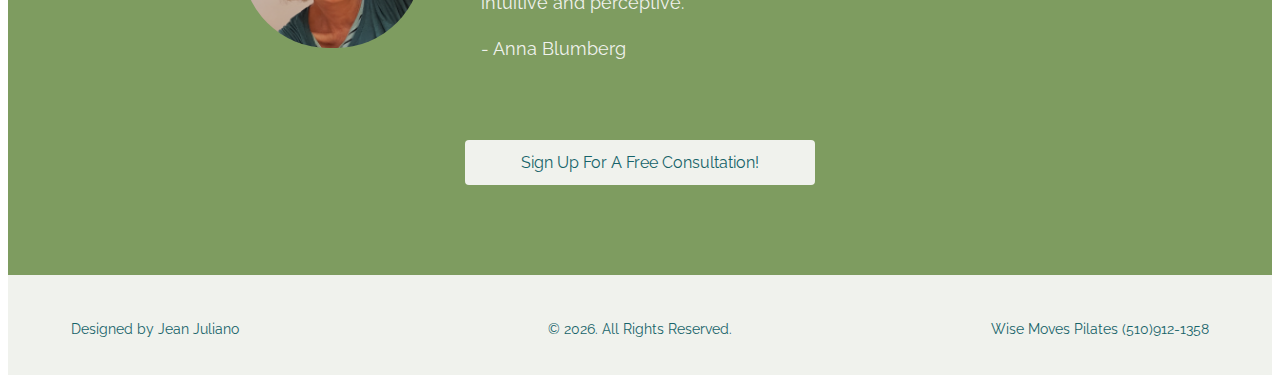
==== commit 9b27be05: "merged changes" ====
--- a/index.html
+++ b/index.html
@@ -39,11 +39,7 @@
                 <div class="left">
                     <h1>Get in shape with Leanne Aho</h1>
                     <p>"Physical fitness is the first requisite of happiness" <br/> - Joseph Pilates</p>
-<<<<<<< HEAD
-                    <button>Sign Up For A Free Class!</button>
-=======
                     <a href="sign-up.html"><button>Sign Up For A Free Consultation!</button></a>
->>>>>>> modal
                 </div>
                 <div class="right">
                     <img src="images/open_rowing.jpg" alt="Leanne demonstrating an open row"/>
@@ -54,23 +50,6 @@
         <!----FEATURES---->
         <div class="container features">
             <div class="row">
-<<<<<<< HEAD
-                <div class="feature one">
-                    <h3>Group Classes</h3><br/>
-                    <img src="images/elderly_group.jpg" alt="Group class photo"/>
-                    <p>Group reformer classes held Mondays and Thursday at 10 am. Located at Innerstellar, 2800 Adeline St. Berkely, CA. Call to reserve a reformer at 510-912-0358</p>
-                </div>
-                <div class="feature two">
-                    <h3>Private Classes</h3><br/>
-                    <img src="images/back_rowing.jpg" alt="Leanne on the reformer machine"/>
-                    <p>Don't exercise at all or you want more from your workout? Or maybe you have chronic pain and need special instruction? Click here for more information about private classes.</p>
-                </div>
-                <div class="feature three">
-                    <h3>Blog & Tips</h3><br/>
-                    <img src="images/welcome.jpg" alt="Welcome written on the sand"/>
-                    <p>Stay up to date with Pilates topics. Read our latest post to learn more about Leanne Aho.</p>
-                </div>
-=======
                 <a href="schedule.html"><div class="feature one">
                     <h3>Group Classes</h3><br/>
                     <img src="images/elderly_group.jpg" alt="Group class photo"/>
@@ -86,7 +65,6 @@
                     <img src="images/welcome.jpg" alt="Welcome written on the sand"/>
                     <p>Stay up to date with Pilates topics. Read our latest post to learn more about Leanne Aho.</p>
                     </div></a>
->>>>>>> modal
             </div>
         </div>
         
@@ -101,11 +79,7 @@
                     <p>"Leanne really knows body mechanics and has years of experience with Pilates. What sets her apart is her ability to tailor her teaching to different learning styles. Before, I felt that some trainers would give up on me when I couldn't learn a technique the usual way. Leanne does not give up; she is highly adaptive, intuitive and perceptive." <br> <br>- Anna Blumberg</p>
                 </div>
             
-<<<<<<< HEAD
-                <button>Sign Up For A Free Class!</button>
-=======
                 <a href="sign-up.html"><button>Sign Up For A Free Consultation!</button></a>
->>>>>>> modal
             </div>
         </div>
         
--- a/css/main.css
+++ b/css/main.css
@@ -23,11 +23,7 @@
     display: block;
     margin: 0 auto;
     height: 45px;
-<<<<<<< HEAD
-    width: 250px;
-=======
     width: 350px;
->>>>>>> modal
     font-size: 16px;
     border-radius: 4px;
     font-family: "Raleway";
@@ -352,15 +348,8 @@
 /**SCHEDULE**/
 .disclaimer{
     width: 100%;
-<<<<<<< HEAD
-    height: 250px;
 }
     
-
-=======
-}
-    
->>>>>>> modal
 .schedule-social-links a {
     font-size: 48px;
     color: #7E9C60;
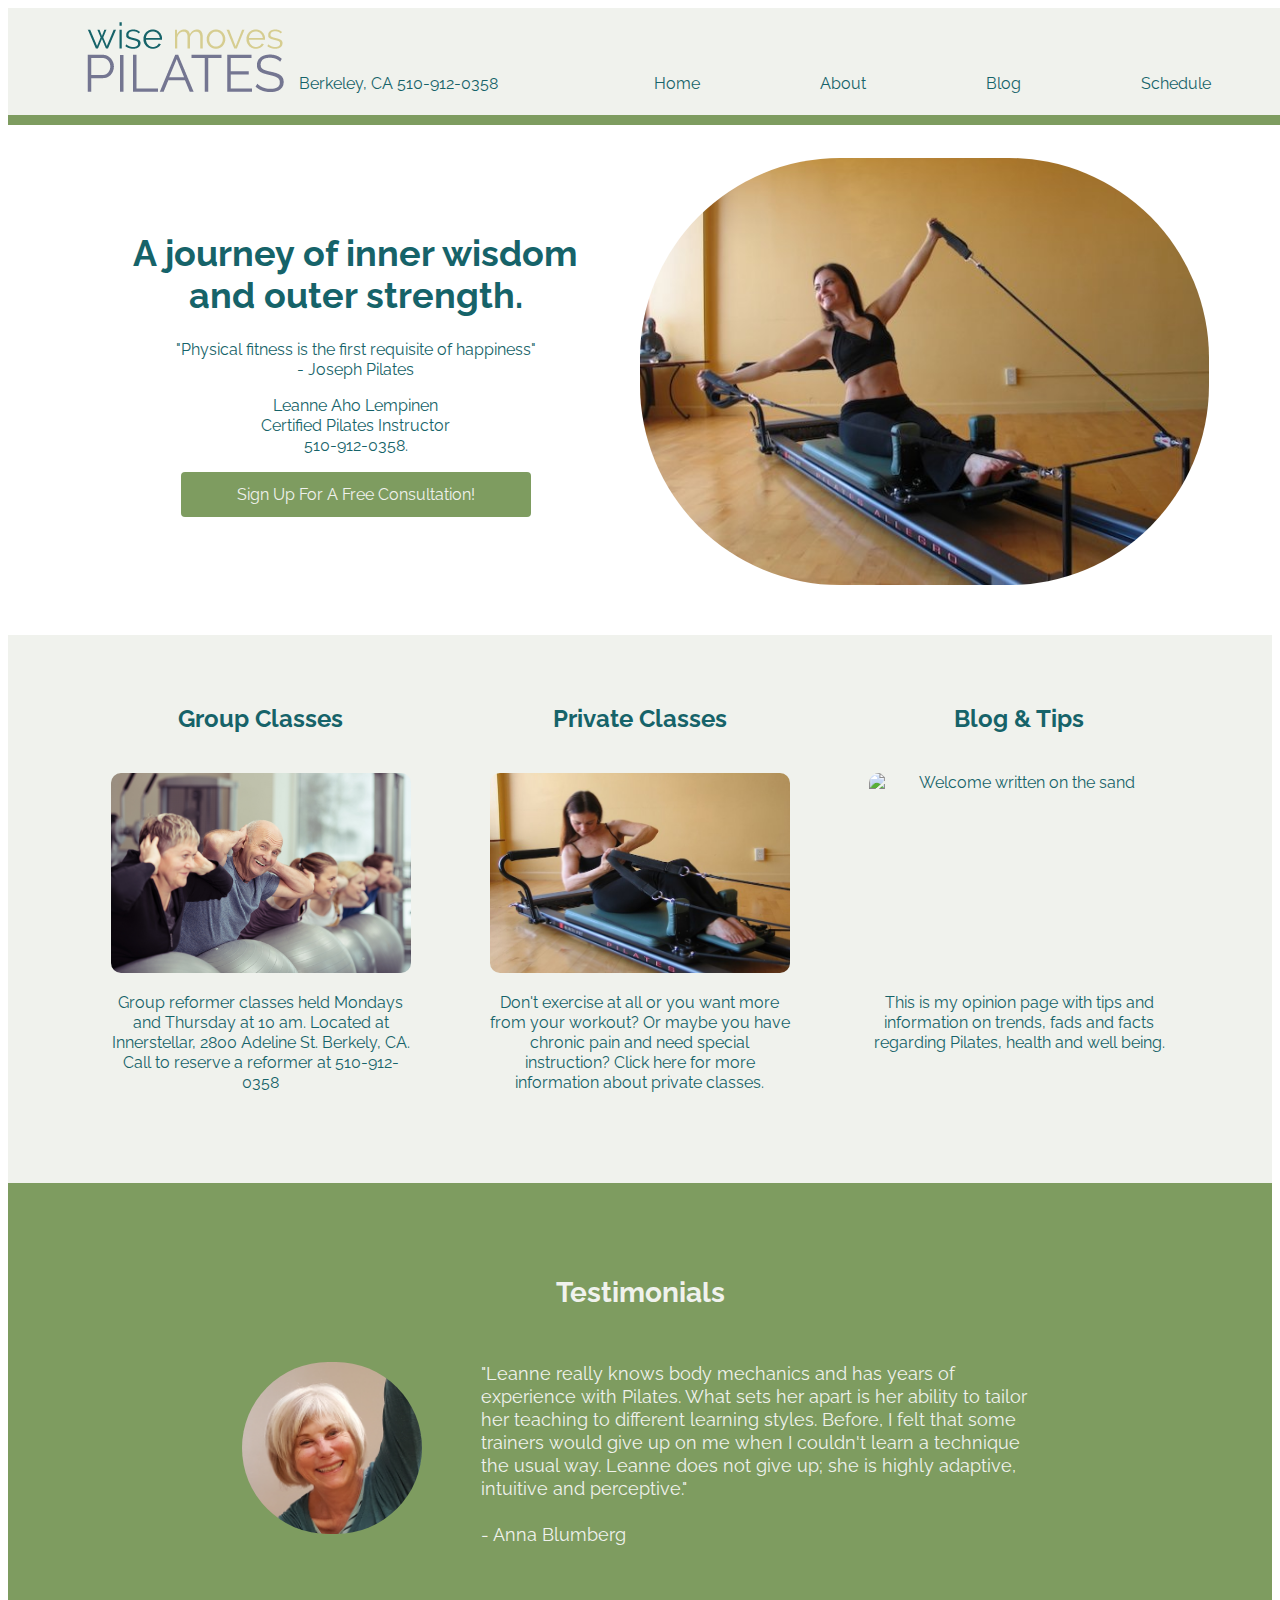
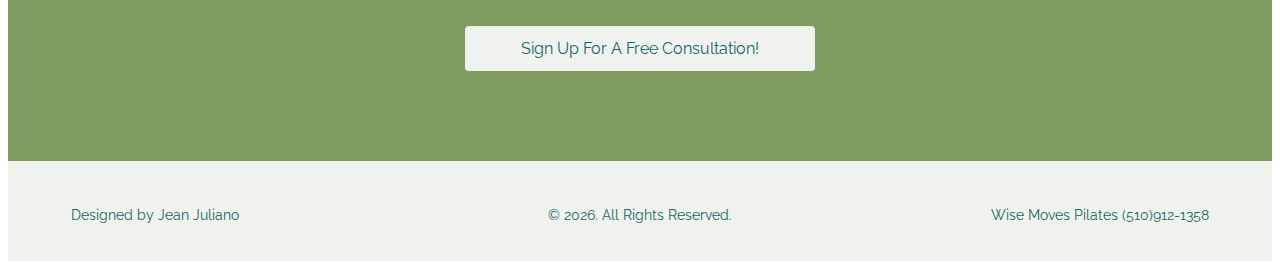
==== commit 15045bb9: "project-one complete" ====
--- a/index.html
+++ b/index.html
@@ -29,16 +29,18 @@
                     </ul>
                 </div>
             </div>
+            <div class="divider"></div>
         </div>
         
-        <div class="divider"></div>
+        
         
         <!----HERO---->
         <div class="container hero">
             <div class="row">
                 <div class="left">
-                    <h1>Get in shape with Leanne Aho</h1>
+                    <h1>A journey of inner wisdom <br>and outer strength.</h1>
                     <p>"Physical fitness is the first requisite of happiness" <br/> - Joseph Pilates</p>
+                    <p>Leanne Aho Lempinen <br> Certified Pilates Instructor <br> 510-912-0358.</p>
                     <a href="sign-up.html"><button>Sign Up For A Free Consultation!</button></a>
                 </div>
                 <div class="right">
@@ -63,7 +65,7 @@
                 <a href="blog.html"><div class="feature three">
                     <h3>Blog & Tips</h3><br/>
                     <img src="images/welcome.jpg" alt="Welcome written on the sand"/>
-                    <p>Stay up to date with Pilates topics. Read our latest post to learn more about Leanne Aho.</p>
+                    <p>This is my opinion page with tips and information on trends, fads and facts regarding Pilates, health and well being.</p>
                     </div></a>
             </div>
         </div>
--- a/css/main.css
+++ b/css/main.css
@@ -52,6 +52,10 @@
 }
 
 /***NAV***/
+.nav {
+    position: fixed;
+}
+
 .logo, .number, .menu {
     float: left;
 }
@@ -67,6 +71,10 @@
 }
 
 /***HERO***/
+.hero .left, .hero .right, .about-hero, .first-row, .second-row {
+    margin-top: 100px;
+}
+
 .left, .right {
     width: 50%;
     float: left;
@@ -77,7 +85,7 @@
 }
 
 .left h1{
-    padding-top: 150px;
+    padding-top: 100px;
     font-size: 36px;
 }
 
@@ -92,7 +100,7 @@
     margin: 0 auto;
     margin-top: 50px;
     margin-bottom: 50px;
-    border-radius: 300px;
+    border-radius: 200px;
 }
 
 
@@ -181,6 +189,7 @@
 .footer {
     height: 100px;
 }
+
 .first, .second, .third {
     float: left;
     width: 33.333%
@@ -249,7 +258,7 @@
 }
 
 .about-hero p {
-    font-size: 28px;
+    font-size: 24px;
     line-height: 32px;
 }
 
@@ -283,22 +292,20 @@
 
 /**BLOG**/
 
-.first-row, .second-row {
-    float: left;
-}
-
 .first-row {
-    width: 40%;
+    width: 30%;
     background-color: #F0F2ED;
     background-size: cover;
+    height: auto;
+    position: fixed;
 }
 
 .blog-archives {
-    height: 100px;
+    height: 25%;
 }
 
 .blog-archives h2, .wise-moves h3 {
-    margin-left: 15%;
+    padding-left: 15%;
     padding-top: 15%;
 }
 
@@ -317,22 +324,34 @@
 
 .wise-moves {
     background-color: #7E9C60;
-    height: 200px;
+    height: 50%;
 }
 
 
 .second-row {
     background-color: white;
-    width: 60%;
+    width: 70%;
+    float: right;
 }
 
 .second-row img {
     width: 100%;
 }
 
+.blog-posts p {
+    font-size: 22px;
+    line-height: 30px;
+    font-weight: 500;
+}
+
+.blogposts {
+    overflow:scroll; 
+    height:400px;
+}
+
 /***NAV & FOOTER CHANGES**/
 .blog-posts {
-    width: 80%;
+    width: 85%;
     display: block;
     margin: 0 auto;
 }
@@ -346,6 +365,16 @@
 }
 
 /**SCHEDULE**/
+.class .left, .class .right {
+    margin-top: 125px;
+}
+
+.class p:first-child {
+    font-weight: 800;
+    text-align: center;
+    padding-top: 30px;
+}
+
 .disclaimer{
     width: 100%;
 }
@@ -388,17 +417,13 @@
     text-align: center;
 }
 
-.class img {
-    padding-bottom: 30px;
-}
-
 .class h2:first-child {
     margin-top: 50px;
 }
 
 h5 {
     text-align: center;
-    margin-top: 50px;
+    margin-top: 30px;
     padding-bottom: 50px;
 }
     
@@ -435,6 +460,7 @@
     width: 80%;
     display: block;
     margin: 0 auto;
+    margin-top: 100px;
 }
 
 .name-email {
@@ -510,13 +536,13 @@
 /***CONFIRMATION***/
 
 .confirmation {
-    height: 400px;
+    height: 500px;
 }
 
 .confirmation p {
     text-align: center;
     font-size: 20px;
-    padding-top: 100px;
+    padding-top: 200px;
     line-height: 30px;
     font-weight: 800
 }
